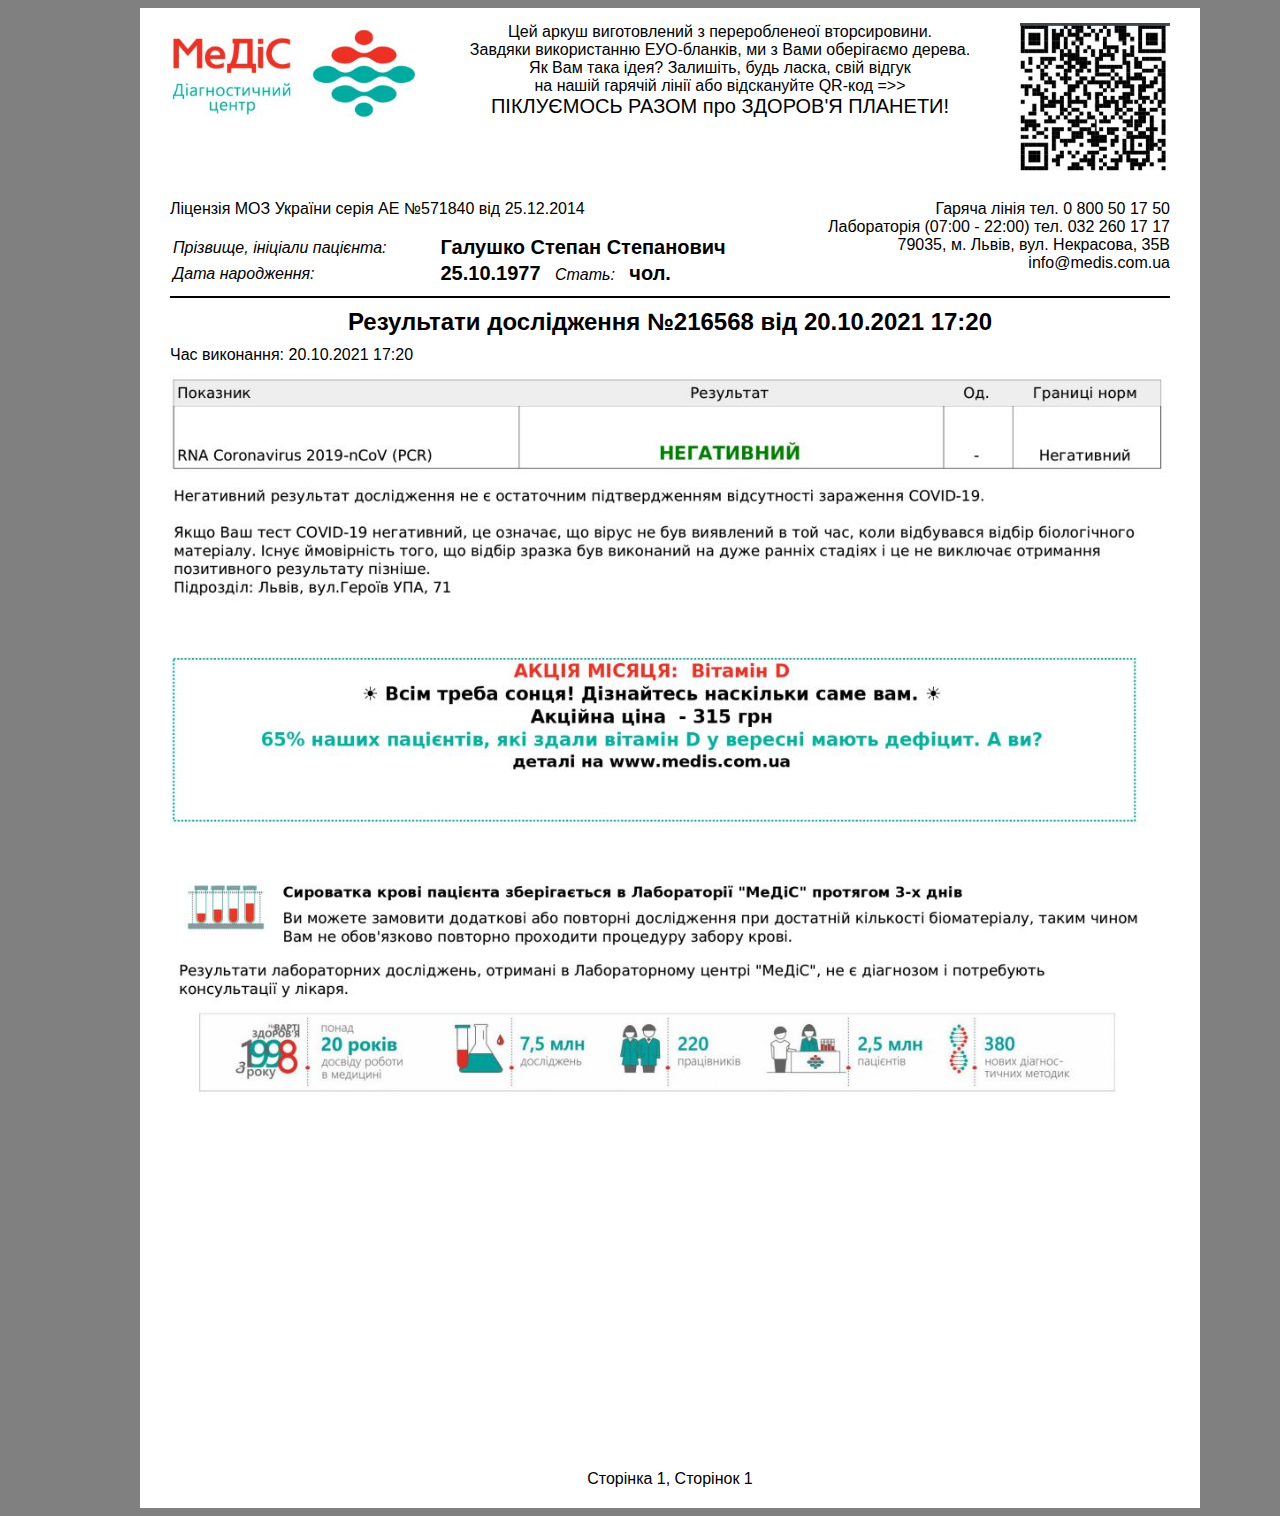
==== medis.html @ 6f11bb58 "alskdfjsa" ====
<!DOCTYPE html>
<html lang="en">
<head>
    <meta charset="UTF-8">
    <meta http-equiv="X-UA-Compatible" content="IE=edge">
    <link rel="stylesheet" href="./style_medis.css">
    <title>PCR & Antigen COVID-19 test Validator</title>
</head>
<body>
    <div class="plr-body">
        <div class="plr-header">
            <img src="./logo.JPG" alt="" class="logo">
            <p class="header-text">
                Цей аркуш виготовлений з переробленеої вторсировини.<br> 
                Завдяки використанню ЕУО-бланків, ми з Вами оберігаємо дерева.<br>
                Як Вам така ідея? Залишіть, будь ласка, свій відгук<br>
                на нашій гарячій лінії або відскануйте QR-код =>><br>
                <span class="header-span">ПІКЛУЄМОСЬ РАЗОМ про ЗДОРОВ'Я ПЛАНЕТИ!</span>
            </p>
            <img class="qr-code" src="./qr.JPG" alt="">
        </div>

        <div class="text2">
            <div class="text2-left">
                <p>Ліцензія МОЗ України серія АЕ №571840 від 25.12.2014</p>

                <table class="table-main">
                    <tr>
                      <td class="italic">Прізвище, ініціали пацієнта:</td>
                      <td class="main-name">Галушко Степан Степанович</td>
                    </tr>
                    <tr>
                      <td class="italic" >Дата народження:</td>
                      <td><p class="main-birthday">25.10.1977</p> <p class="gender-text italic">Стать:</p> <p class="main-gender">чол.</p> </td>
                    </tr>
                  </table>
            </div>
            <div class="text2-right">
                <p>
                    Гаряча лінія тел. 0 800 50 17 50<br>
                    Лабораторія (07:00 - 22:00) тел. 032 260 17 17<br>
                    79035, м. Львів, вул. Некрасова, 35В<br>
                    info@medis.com.ua
                </p>
            </div>
        </div>
        <div class="result">
            Результати дослідження №<p class="result-number">213927</p> від <p class="main-result-data">20.10.2021 17:20</p>
        </div>
        <div class="time-create">
            Час виконання: <p class="main-time-create">20.10.2021 17:20</p>
        </div>
        <img class="content" src="./content.JPG" alt="">

        <div class="end">Сторінка 1, Сторінок 1</div>
    </div>
    <script src="./script_medis.js"></script>
</body>
</html>
---- style_medis.css ----
html, body {
    display: flex;
    justify-content: center;
    font-family: Roboto, Arial, sans-serif;
    font-size: 15px;
    width: 100vw;
    padding: 0 30px;
    background-color: gray;
}

/* =============================== */

.plr-body {
    width: 1000px;
    /* border: 1px solid black; */
    padding: 0 30px;
    font-size: 16px;
    height: 1500px;
    position: relative;
    background-color: white;
}

.plr-header {
    display: flex;
    justify-content: space-between;
    align-items: flex-start;
    margin-top: 15px;
}

.plr-header .logo {
    width: 250px;
}

.header-text {
    text-align: center;
    font-size: 16px;
    display: block;
    margin: 0;
}

.header-span {
    text-align: center;
    font-size: 20px;
    display: block;
}

.qr-code {
    width: 150px;
}

.text2 {
    display: flex;
    justify-content: space-between;
    align-items: flex-start;
    position: relative;
    padding: 10px 0;
}

.main-name, .main-birthday, .main-gender {
    display: inline;
    font-size: 20px;
    font-weight: 700;
    font-style: normal;
}

.table-main, .table-main p {
    display: inline;
}

.italic {
    font-style: italic;
}

.gender-text {
    margin: 0 10px;

}

.main-birthday,  .main-name{
    margin-left: 50px;
    font-style: normal;
}

.text2-right {
    text-align: right;
}

.text2::after {
    content: '';
    position: absolute;
    width: 100%;
    height: 2px;
    background-color: black;
    bottom: 0px;
}

.result {
    text-align: center;
    font-weight: 700;
    font-size: 24px;
    margin: 10px 0;
}

.result p{
    display: inline;
}

.main-result-data {
    display: inline;
}

.time-create {
    margin: 10px 0;
}

.main-time-create {
    display: inline;
}

.content {
    width: 100%;
}

.end {
    position: absolute;
    bottom: 20px;
    left: 50%;
    transform: translate(-50%, 0);
}

/* ==================*/

.valid {
    width: 280px;
    margin: 0 auto;
    background-color: white;
    padding: 20px 30px;
}

.valid .logo {
    width: 200px;
    margin: 0 auto;
    display: block;
}

.red {
    color: red;
}

.blue {
    color: #019F99;
}

.valid .head {
    font-size: 20px;
    text-align: left;
}

.val-body {
    margin: 0 auto;
    margin-top: 50px;
    width: 230px;
    position: relative;
}

.val-body-head {
    font-size: 20px;
}

.val-body-text {
    margin: 10px 0;
}

.end-val {
    font-size: 12px;
    text-align: center;
    margin-top: 30px;
}
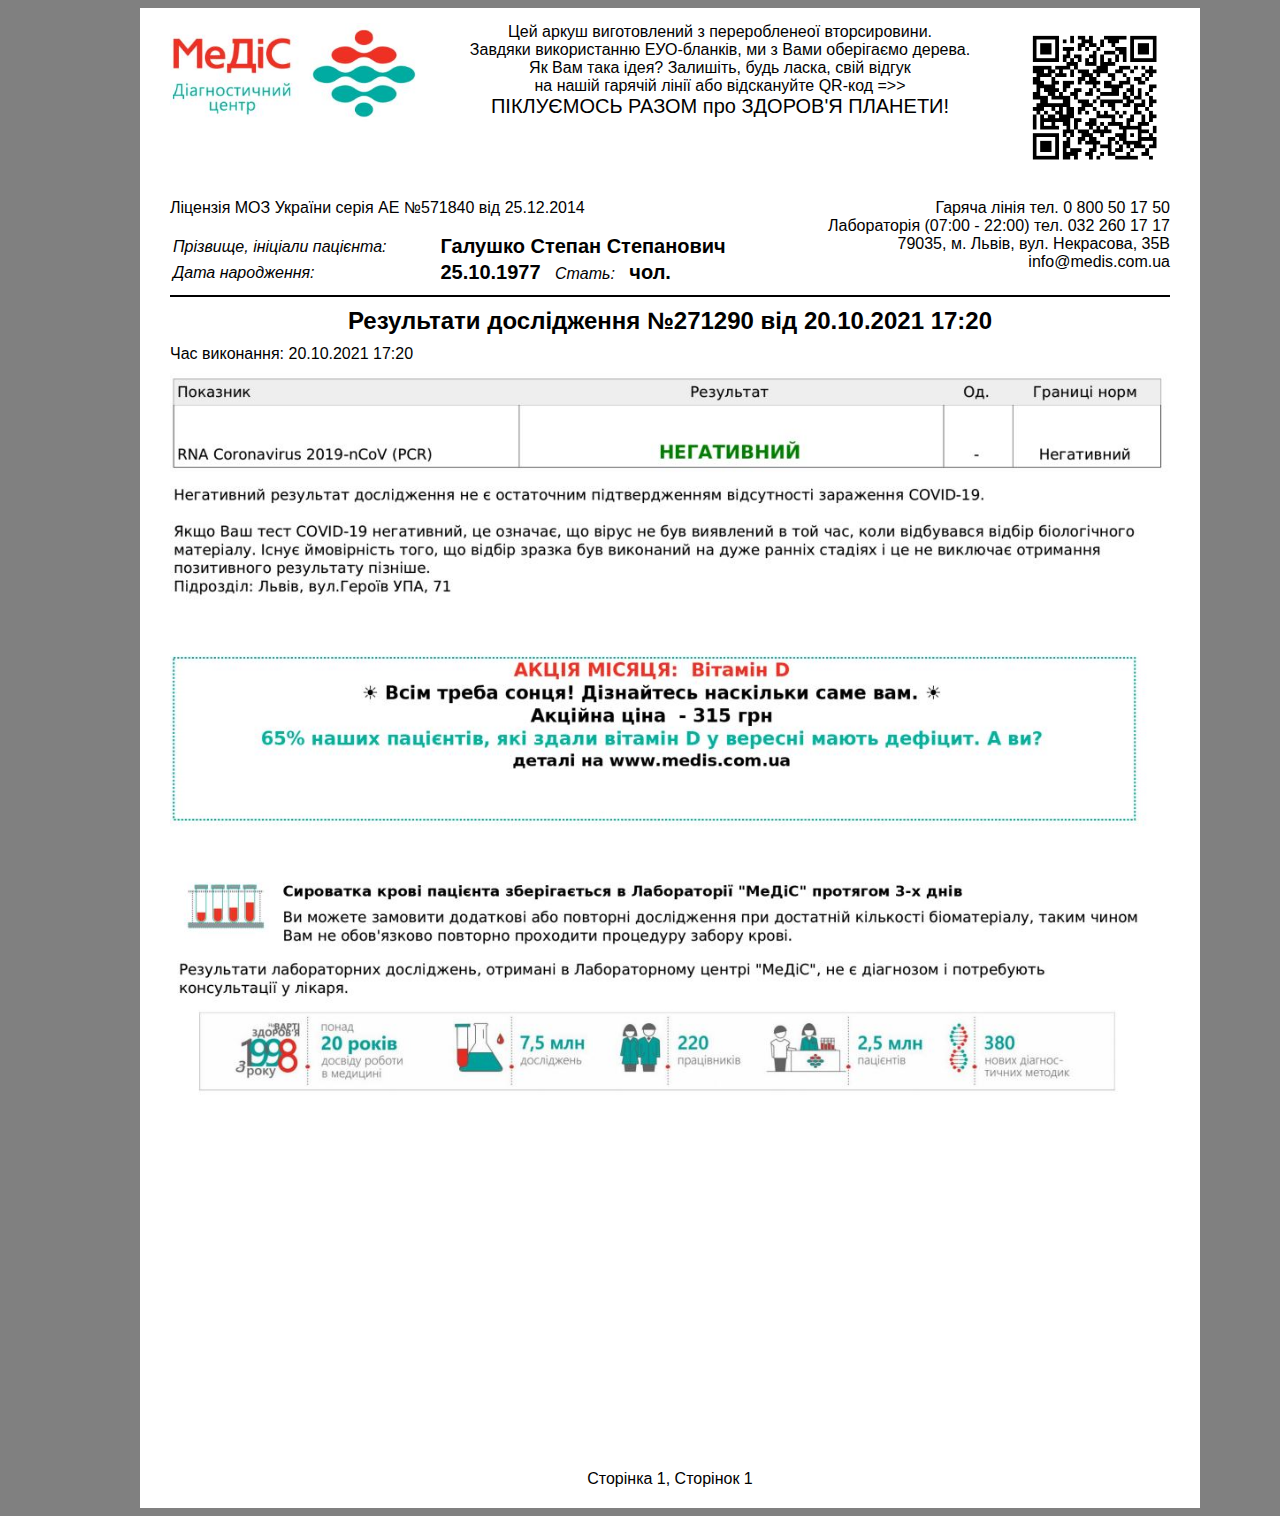
==== commit fd29d065: "qr" ====
--- a/medis.html
+++ b/medis.html
@@ -17,7 +17,7 @@
                 на нашій гарячій лінії або відскануйте QR-код =>><br>
                 <span class="header-span">ПІКЛУЄМОСЬ РАЗОМ про ЗДОРОВ'Я ПЛАНЕТИ!</span>
             </p>
-            <img class="qr-code" src="./qr.JPG" alt="">
+            <img class="qr-code" src="./qr.png" alt="">
         </div>
 
         <div class="text2">
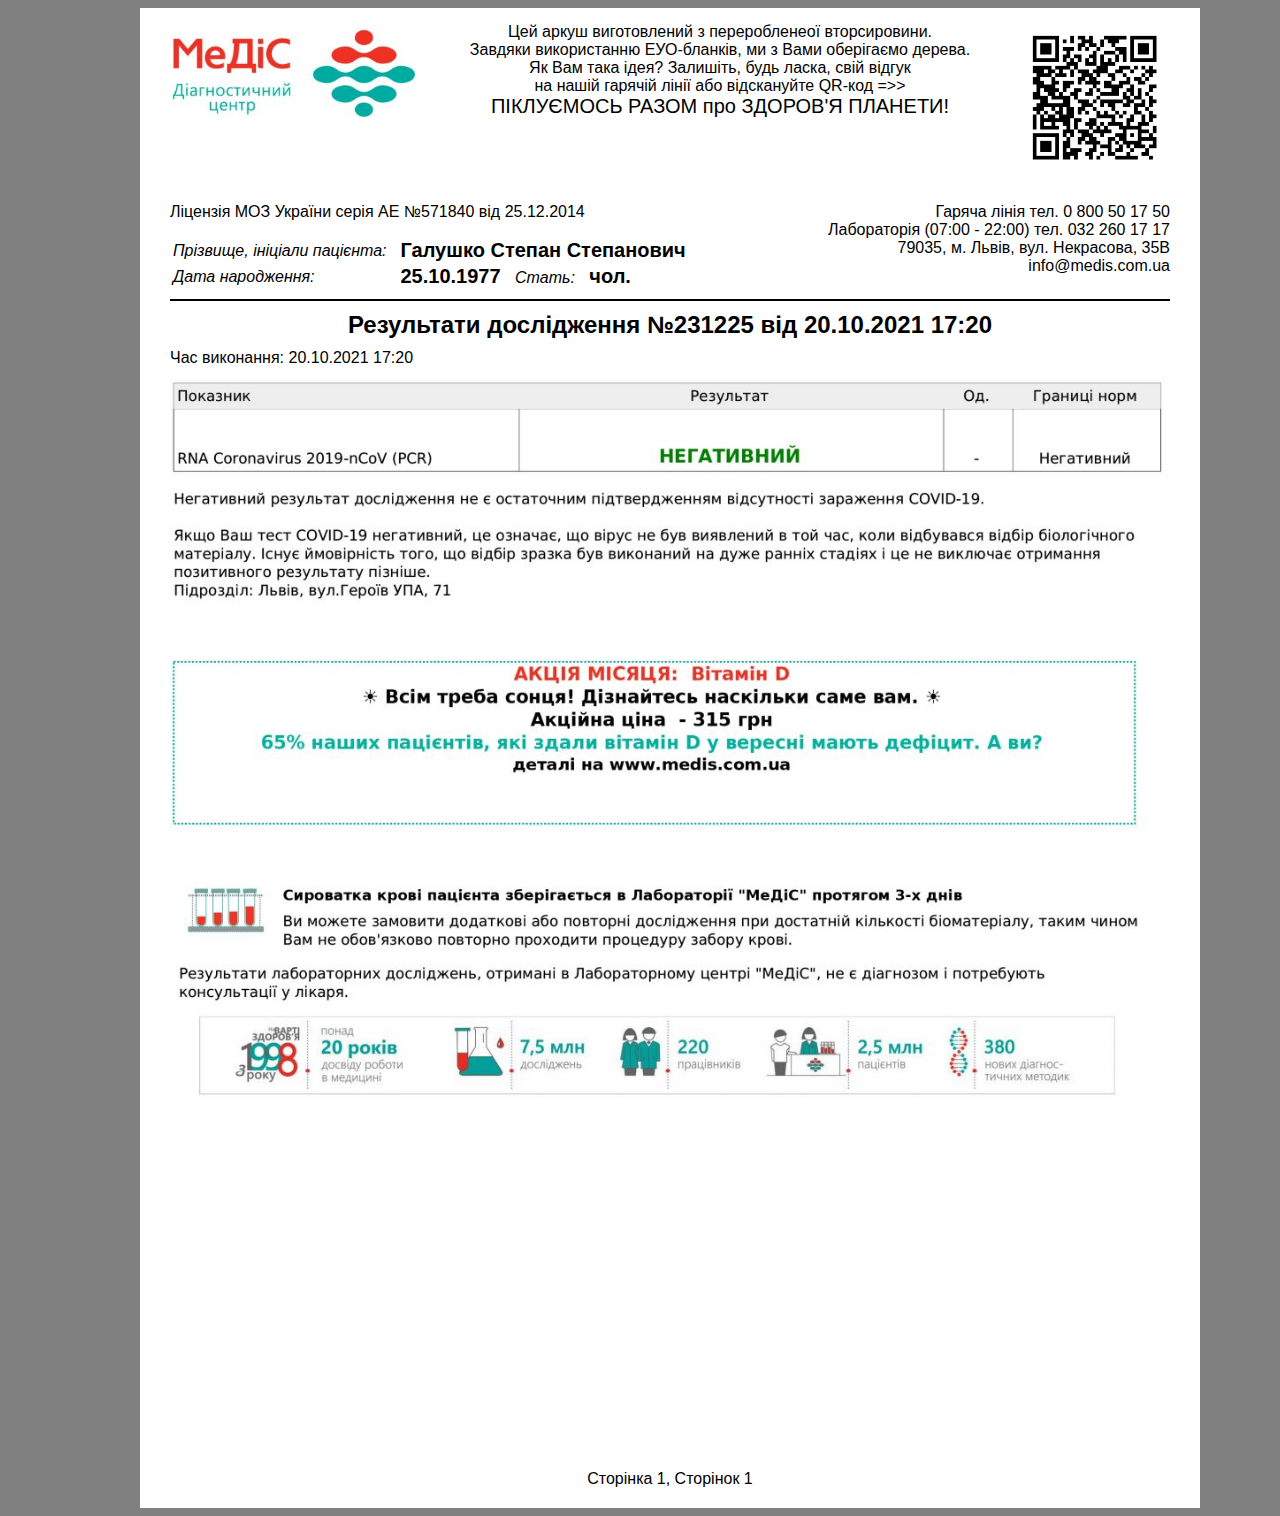
==== commit dd38e92f: "Update medis.html" ====
--- a/medis.html
+++ b/medis.html
@@ -17,7 +17,9 @@
                 на нашій гарячій лінії або відскануйте QR-код =>><br>
                 <span class="header-span">ПІКЛУЄМОСЬ РАЗОМ про ЗДОРОВ'Я ПЛАНЕТИ!</span>
             </p>
-            <img class="qr-code" src="./qr.png" alt="">
+            <a href="/validate.html">
+                <img class="qr-code" src="./qr.png" alt="">
+            </a>
         </div>
 
         <div class="text2">
--- a/style_medis.css
+++ b/style_medis.css
@@ -77,7 +77,7 @@
 }
 
 .main-birthday,  .main-name{
-    margin-left: 50px;
+    margin-left: 10px;
     font-style: normal;
 }
 
